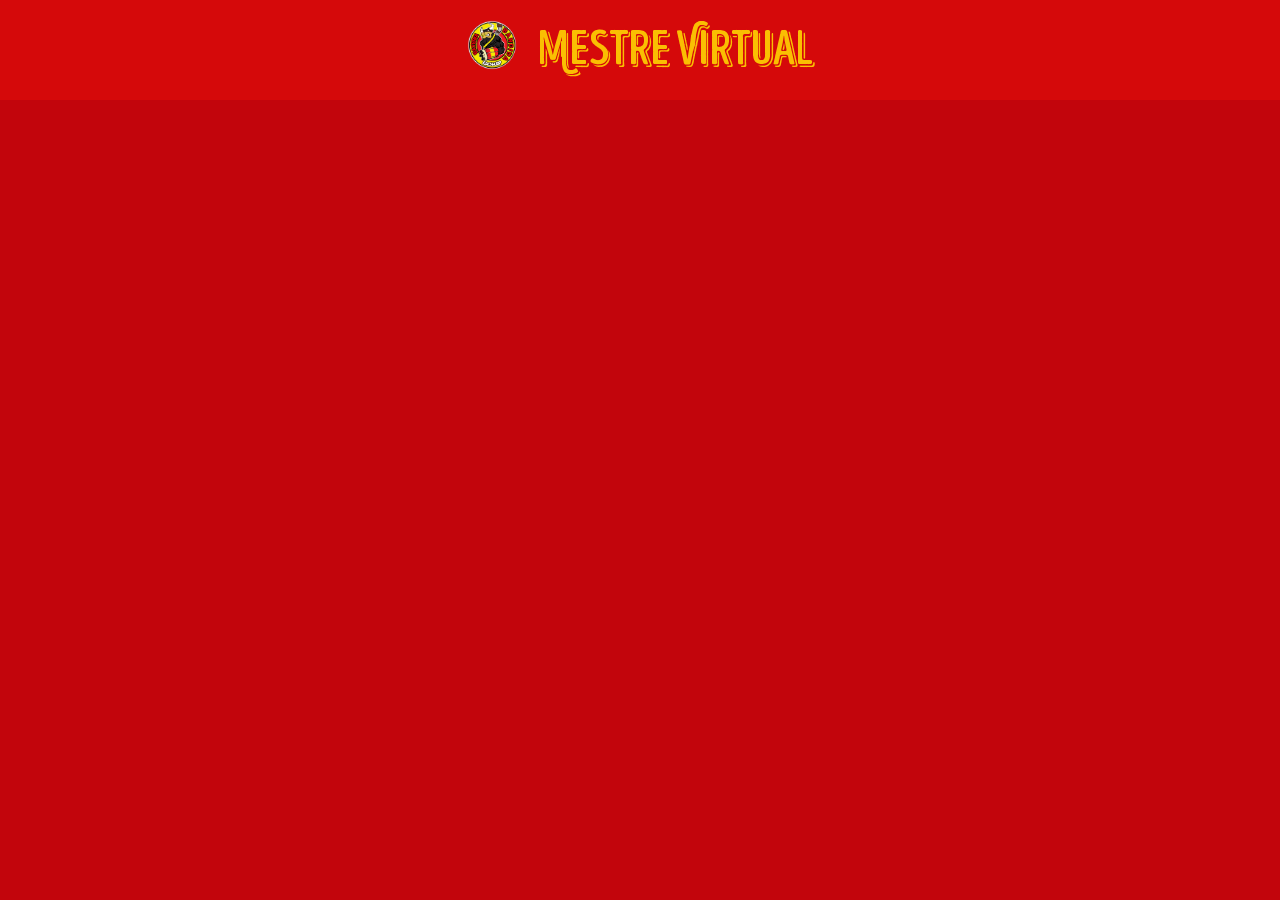
==== html/index.html @ daca6b1d "+ fontes personalizadas, cores, header e logo" ====
<!doctype html>
<html lang="pt-br">
  <head>
    <meta charset="UTF-8" />
    <meta name="viewport" content="width=device-width, initial-scale=1.0" />
    <link rel="icon" href="./favicon.png" />
    <link rel="stylesheet" href="../css/style.css" />
    <title>Mestre Virtual</title>
  </head>
  <body>
    <header>
      <img src="../img/bandida-logo-transparente.png" alt="Logo da Bateria Bandida com fundo transparente">
      <h1><strong>Mestre Virtual</strong></h1>
    </header>
  </body>
</html>
---- css/style.css ----
@font-face {
  font-family: "IntroHead-Base";
  src: url(../fonts/IntroHeadB-Trial-Base.ttf);
}

@font-face {
  font-family: "IntroHead-BaseShade";
  src: url(../fonts/IntroHeadBUC-Trial-BaseShade.ttf);
}

@font-face {
  font-family: "IntroHead-Shade";
  src: url(../fonts/IntroHeadB-Trial-Shade.ttf);
}

html,
body,
div,
span,
applet,
object,
iframe,
h1,
h2,
h3,
h4,
h5,
h6,
p,
blockquote,
pre,
a,
abbr,
acronym,
address,
big,
cite,
code,
del,
dfn,
em,
img,
ins,
kbd,
q,
s,
samp,
small,
strike,
strong,
sub,
sup,
tt,
var,
b,
u,
i,
center,
dl,
dt,
dd,
ol,
ul,
li,
fieldset,
form,
label,
legend,
table,
caption,
tbody,
tfoot,
thead,
tr,
th,
td,
article,
aside,
canvas,
details,
embed,
figure,
figcaption,
footer,
header,
hgroup,
menu,
nav,
output,
ruby,
section,
summary,
time,
mark,
audio,
video {
  margin: 0;
  padding: 0;
  border: 0;
  font-size: 100%;
  font: inherit;
  vertical-align: baseline;
}

:root {
  --bg-primary-color: #d5090a;
  --bg-secondary-color: #c2050c;
  --title-color: #fabf02;
  --title-font: "IntroHead-BaseShade";
  --text-font: "IntroHead-Base";
}

body {
  background-color: var(--bg-secondary-color);
}

h1 {
  color: var(--title-color);
  font-family: var(--title-font);
  font-size: 48px;
}

header img {
  width: 50px;
  height: 50px;
}

header {
  justify-content: center;
  background-color: var(--bg-primary-color);
  padding-top: 10px;
  display: flex;
  flex-direction: row;
  gap: 20px;
  padding: 20px 20px 20px 20px;
}
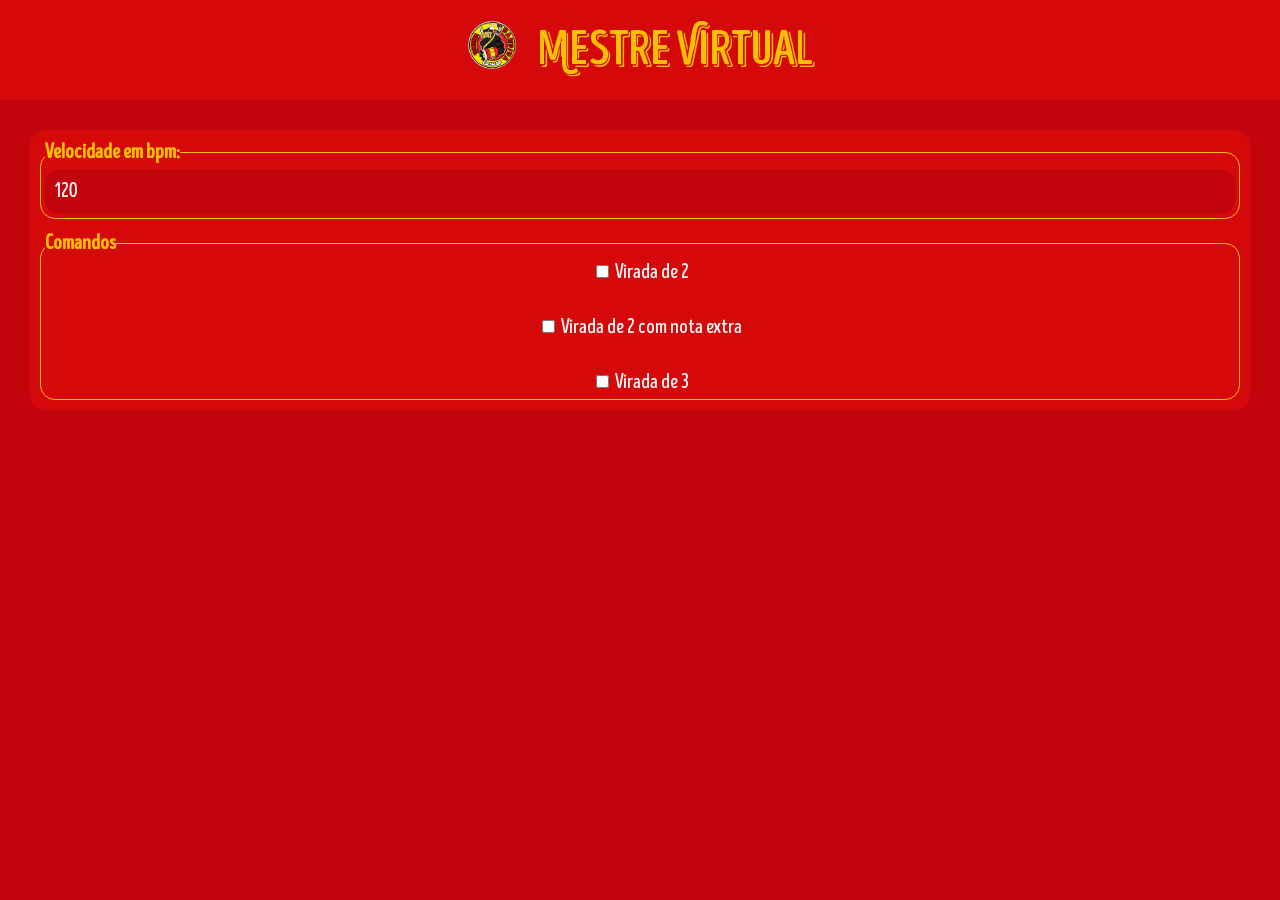
==== commit 2bd68af9: "+ forms, opção de velocidade e alguns comandos" ====
--- a/html/index.html
+++ b/html/index.html
@@ -9,8 +9,49 @@
   </head>
   <body>
     <header>
-      <img src="../img/bandida-logo-transparente.png" alt="Logo da Bateria Bandida com fundo transparente">
+      <img
+        src="../img/bandida-logo-transparente.png"
+        alt="Logo da Bateria Bandida com fundo transparente"
+      />
       <h1><strong>Mestre Virtual</strong></h1>
     </header>
+    <main>
+      <section class="metronome"></section>
+      <section class="config">
+        <form>
+          <fieldset>
+            <legend>Velocidade em bpm:</legend>
+            <div class="form-param">
+              <input
+                type="number"
+                name="vel"
+                id="vel"
+                min="30"
+                max="576"
+                value="120"
+              />
+            </div>
+          </fieldset>
+
+          <fieldset>
+            <legend>Comandos</legend>
+            <div class="form-param checkbox">
+              <div class="checkbox-container">
+                <input type="checkbox" name="vd2" id="vd2" />
+                <label for="vd2">Virada de 2</label>
+              </div>
+              <div class="checkbox-container">
+                <input type="checkbox" name="vd2n" id="vd2n" />
+                <label for="vd2n">Virada de 2 com nota extra</label>
+              </div>
+              <div class="checkbox-container">
+                <input type="checkbox" name="vd3" id="vd3" />
+                <label for="vd3">Virada de 3</label>
+              </div>
+            </div>
+          </fieldset>
+        </form>
+      </section>
+    </main>
   </body>
 </html>
--- a/css/style.css
+++ b/css/style.css
@@ -106,23 +106,16 @@
   --bg-primary-color: #d5090a;
   --bg-secondary-color: #c2050c;
   --title-color: #fabf02;
+  --text-color: #f1f1f1;
   --title-font: "IntroHead-BaseShade";
   --text-font: "IntroHead-Base";
 }
 
 body {
   background-color: var(--bg-secondary-color);
-}
-
-h1 {
-  color: var(--title-color);
-  font-family: var(--title-font);
-  font-size: 48px;
-}
-
-header img {
-  width: 50px;
-  height: 50px;
+  color: var(--text-color);
+  font-family: var(--text-font);
+  font-size: 20px;
 }
 
 header {
@@ -133,4 +126,68 @@
   flex-direction: row;
   gap: 20px;
   padding: 20px 20px 20px 20px;
+  position: sticky;
 }
+
+header img {
+  width: 50px;
+  height: 50px;
+}
+
+h1 {
+  color: var(--title-color);
+  font-family: var(--title-font);
+  font-size: 48px;
+}
+
+main {
+  padding: 30px;
+}
+
+form {
+  display: flex;
+  flex-direction: column;
+  gap: 12px;
+  background-color: var(--bg-primary-color);
+  padding: 10px;
+  border-radius: 15px;
+}
+
+legend {
+  color: var(--title-color);
+  font-weight: 600;
+}
+
+fieldset {
+  border: 1px solid var(--title-color);
+  border-radius: 15px;
+  padding: 4px;
+}
+
+.form-param {
+  display: flex;
+  flex-direction: row;
+  align-items: center;
+  gap: 30px;
+}
+
+input {
+  width: 100%;
+  background-color: var(--bg-secondary-color);
+  border: none;
+  border-radius: 15px;
+  outline: none;
+  padding: 10px;
+  color: var(--text-color);
+  font-family: var(--text-font);
+  font-size: 20px;
+}
+
+.form-param.checkbox {
+  flex-direction: column;
+  
+}
+
+input[type="checkbox"] {
+  width: auto;
+}
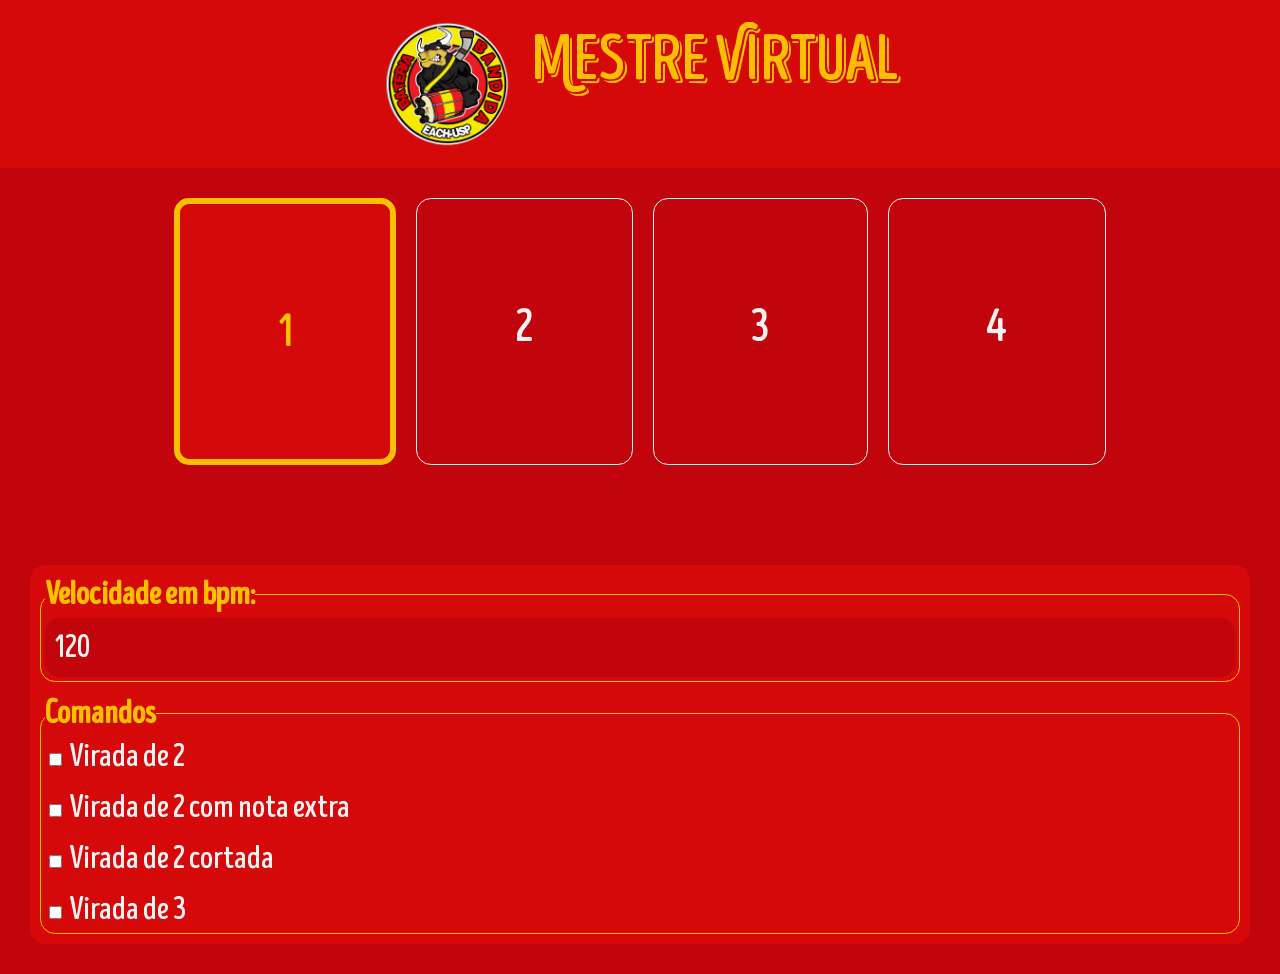
==== commit f34ae40e: "+ metrônomo, com estados ativo e inativo" ====
--- a/html/index.html
+++ b/html/index.html
@@ -16,7 +16,14 @@
       <h1><strong>Mestre Virtual</strong></h1>
     </header>
     <main>
-      <section class="metronome"></section>
+      <section class="metronome">
+        <div class="beats-container">
+          <h2 class="beat active">1</h2>
+          <h2 class="beat">2</h2>
+          <h2 class="beat">3</h2>
+          <h2 class="beat">4</h2>
+        </div>
+      </section>
       <section class="config">
         <form>
           <fieldset>
@@ -29,6 +36,7 @@
                 min="30"
                 max="576"
                 value="120"
+                required
               />
             </div>
           </fieldset>
@@ -40,14 +48,30 @@
                 <input type="checkbox" name="vd2" id="vd2" />
                 <label for="vd2">Virada de 2</label>
               </div>
+              <!-- <div class="checkbox-container">
+                <input type="checkbox" name="vd2" id="vd2" />
+                <label for="vd2">Virada de 2 com leves descendo</label>
+              </div> -->
               <div class="checkbox-container">
                 <input type="checkbox" name="vd2n" id="vd2n" />
                 <label for="vd2n">Virada de 2 com nota extra</label>
               </div>
               <div class="checkbox-container">
+                <input type="checkbox" name="vd2c" id="vd2c" />
+                <label for="vd2c">Virada de 2 cortada</label>
+              </div>
+              <div class="checkbox-container">
                 <input type="checkbox" name="vd3" id="vd3" />
                 <label for="vd3">Virada de 3</label>
               </div>
+              <!-- <div class="checkbox-container">
+                <input type="checkbox" name="subidacurta" id="subidacurta" />
+                <label for="subidacurta">Subida curta - tamborim</label>
+              </div>
+              <div class="checkbox-container">
+                <input type="checkbox" name="subidalonga" id="subidalonga" />
+                <label for="subidalonga">Subida longa - tamborim</label>
+              </div> -->
             </div>
           </fieldset>
         </form>
--- a/css/style.css
+++ b/css/style.css
@@ -115,7 +115,7 @@
   background-color: var(--bg-secondary-color);
   color: var(--text-color);
   font-family: var(--text-font);
-  font-size: 20px;
+  font-size: 32px;
 }
 
 header {
@@ -130,18 +130,45 @@
 }
 
 header img {
-  width: 50px;
-  height: 50px;
+  width: 128px;
+  height: 128px;
 }
 
 h1 {
   color: var(--title-color);
   font-family: var(--title-font);
-  font-size: 48px;
+  font-size: 64px;
 }
 
 main {
   padding: 30px;
+}
+
+.beats-container {
+  display: flex;
+  gap: 20px;
+  margin-bottom: 100px;
+  justify-content: center;
+  text-align: center;
+  vertical-align: middle;
+}
+
+.beats-container h2.beat {
+  display: block;
+  padding: 8%;
+  border-radius: 15px;
+  border-color: var(--text-color);
+  border-width: 1px;
+  border-style: solid;
+  background-color: var(--bg-secondary-color);
+  font-size: 48px;
+}
+
+.beats-container h2.beat.active {
+  border-color: var(--title-color);
+  border-width: 6px;
+  color: var(--title-color);
+  background-color: var(--bg-primary-color);
 }
 
 form {
@@ -180,12 +207,13 @@
   padding: 10px;
   color: var(--text-color);
   font-family: var(--text-font);
-  font-size: 20px;
+  font-size: 32px;
 }
 
 .form-param.checkbox {
   flex-direction: column;
-  
+  gap: 12px;
+  align-items: flex-start;
 }
 
 input[type="checkbox"] {
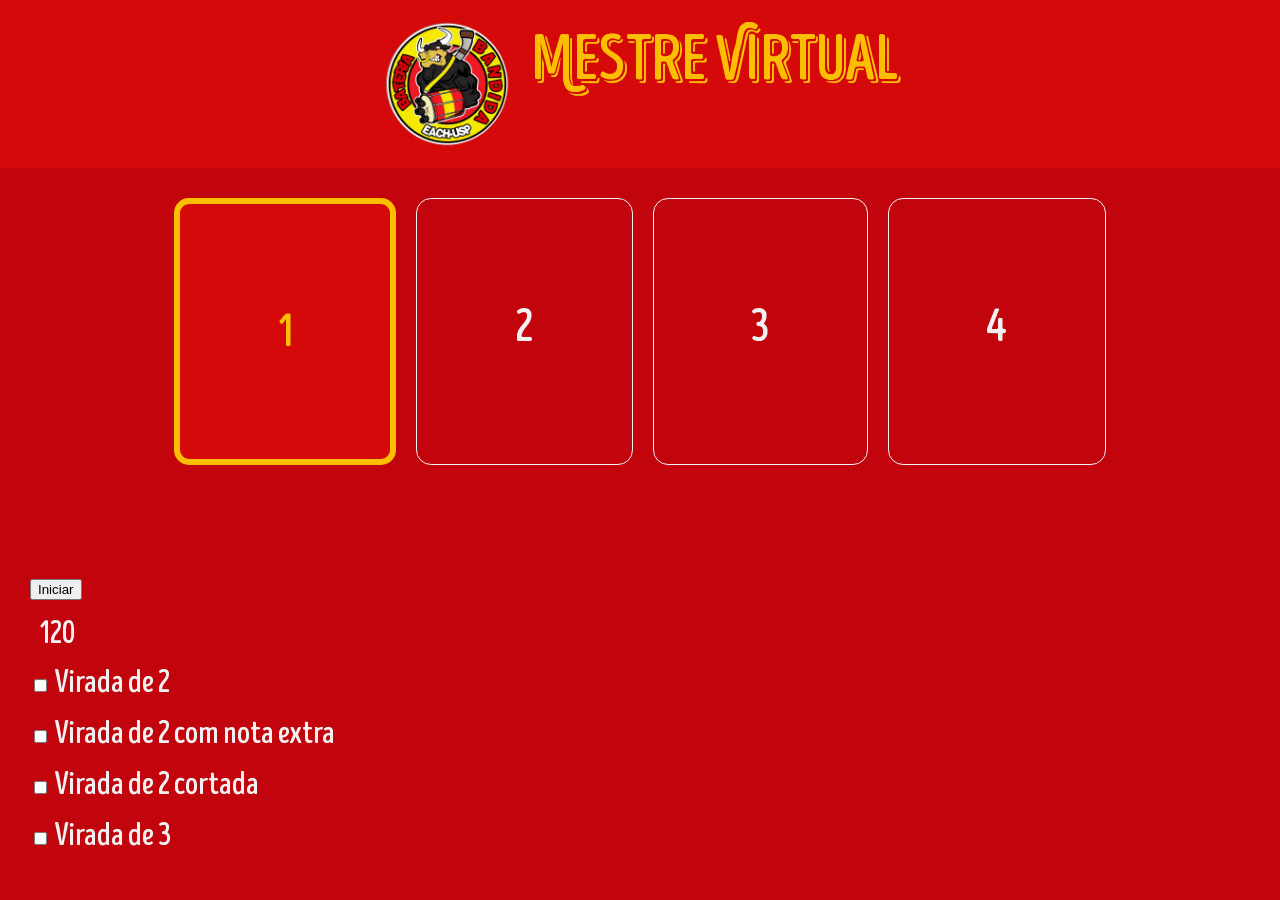
==== commit 2f74d0f6: "+ metrônomo funcionando e configurações retiradas do form" ====
--- a/html/index.html
+++ b/html/index.html
@@ -5,6 +5,7 @@
     <meta name="viewport" content="width=device-width, initial-scale=1.0" />
     <link rel="icon" href="./favicon.png" />
     <link rel="stylesheet" href="../css/style.css" />
+    <script src="../js/script.js" defer></script>
     <title>Mestre Virtual</title>
   </head>
   <body>
@@ -23,48 +24,45 @@
           <h2 class="beat">3</h2>
           <h2 class="beat">4</h2>
         </div>
+        <div class="metronomo-controls">
+          <button id="btn-play">Iniciar</button>
+        </div>
       </section>
       <section class="config">
-        <form>
-          <fieldset>
-            <legend>Velocidade em bpm:</legend>
-            <div class="form-param">
-              <input
-                type="number"
-                name="vel"
-                id="vel"
-                min="30"
-                max="576"
-                value="120"
-                required
-              />
-            </div>
-          </fieldset>
+        <div class="form-param">
+          <input
+            type="number"
+            name="vel"
+            id="vel"
+            min="30"
+            max="576"
+            value="120"
+            required
+          />
+        </div>
 
-          <fieldset>
-            <legend>Comandos</legend>
-            <div class="form-param checkbox">
-              <div class="checkbox-container">
-                <input type="checkbox" name="vd2" id="vd2" />
-                <label for="vd2">Virada de 2</label>
-              </div>
-              <!-- <div class="checkbox-container">
+        <div class="form-param checkbox">
+          <div class="checkbox-container">
+            <input type="checkbox" name="vd2" id="vd2" />
+            <label for="vd2">Virada de 2</label>
+          </div>
+          <!-- <div class="checkbox-container">
                 <input type="checkbox" name="vd2" id="vd2" />
                 <label for="vd2">Virada de 2 com leves descendo</label>
               </div> -->
-              <div class="checkbox-container">
-                <input type="checkbox" name="vd2n" id="vd2n" />
-                <label for="vd2n">Virada de 2 com nota extra</label>
-              </div>
-              <div class="checkbox-container">
-                <input type="checkbox" name="vd2c" id="vd2c" />
-                <label for="vd2c">Virada de 2 cortada</label>
-              </div>
-              <div class="checkbox-container">
-                <input type="checkbox" name="vd3" id="vd3" />
-                <label for="vd3">Virada de 3</label>
-              </div>
-              <!-- <div class="checkbox-container">
+          <div class="checkbox-container">
+            <input type="checkbox" name="vd2n" id="vd2n" />
+            <label for="vd2n">Virada de 2 com nota extra</label>
+          </div>
+          <div class="checkbox-container">
+            <input type="checkbox" name="vd2c" id="vd2c" />
+            <label for="vd2c">Virada de 2 cortada</label>
+          </div>
+          <div class="checkbox-container">
+            <input type="checkbox" name="vd3" id="vd3" />
+            <label for="vd3">Virada de 3</label>
+          </div>
+          <!-- <div class="checkbox-container">
                 <input type="checkbox" name="subidacurta" id="subidacurta" />
                 <label for="subidacurta">Subida curta - tamborim</label>
               </div>
@@ -72,9 +70,7 @@
                 <input type="checkbox" name="subidalonga" id="subidalonga" />
                 <label for="subidalonga">Subida longa - tamborim</label>
               </div> -->
-            </div>
-          </fieldset>
-        </form>
+        </div>
       </section>
     </main>
   </body>
--- a/css/style.css
+++ b/css/style.css
@@ -165,6 +165,7 @@
 }
 
 .beats-container h2.beat.active {
+
   border-color: var(--title-color);
   border-width: 6px;
   color: var(--title-color);
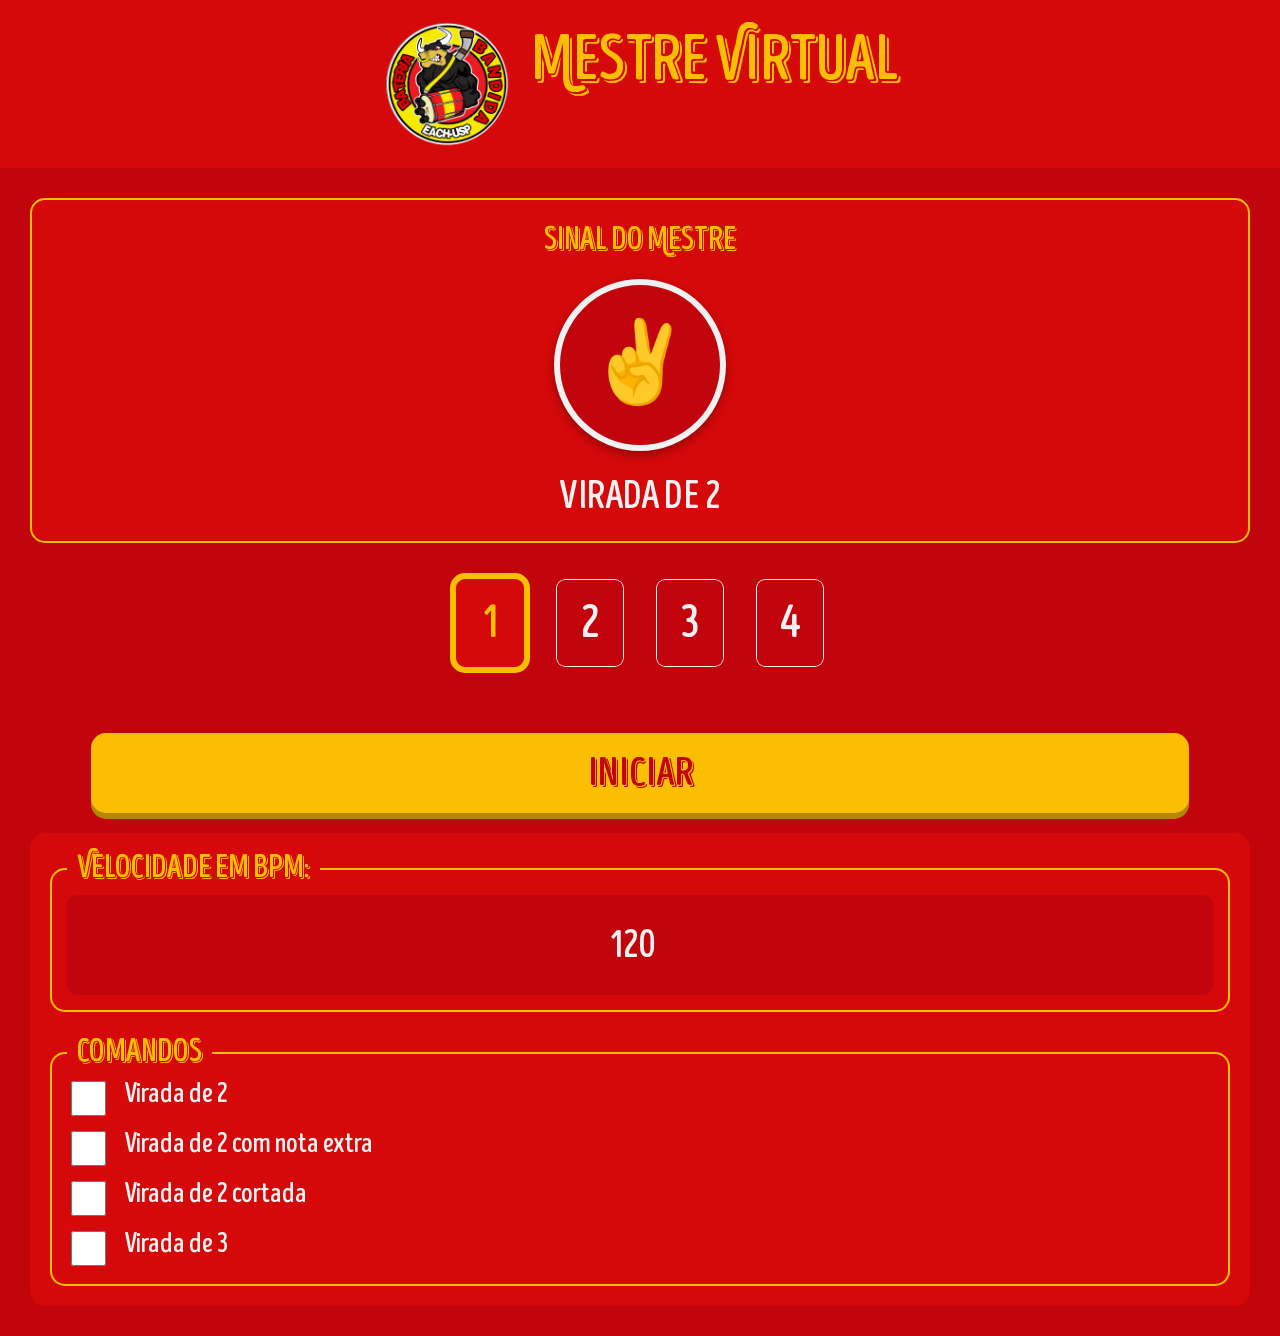
==== commit 579b9bd5: "+ área dos sinais do mestre e metrônomo melhorado" ====
--- a/html/index.html
+++ b/html/index.html
@@ -17,6 +17,19 @@
       <h1><strong>Mestre Virtual</strong></h1>
     </header>
     <main>
+      <section class="comando-display">
+        <h2 class="comando-titulo">Sinal do Mestre</h2>
+        <div class="sinal-container">
+          <span id="sinal-emoji">✌️</span>
+          <img
+            src="../img/bandida-logo-transparente.png"
+            alt="Sinal do mestre"
+            id="sinal-imagem"
+            style="display: none"
+          />
+        </div>
+        <p id="comando-texto">Virada de 2</p>
+      </section>
       <section class="metronome">
         <div class="beats-container">
           <h2 class="beat active">1</h2>
@@ -29,47 +42,42 @@
         </div>
       </section>
       <section class="config">
-        <div class="form-param">
-          <input
-            type="number"
-            name="vel"
-            id="vel"
-            min="30"
-            max="576"
-            value="120"
-            required
-          />
-        </div>
+        <div class="config-box">
+          <div class="config-group">
+            <span class="config-title">Velocidade em bpm:</span>
+            <div class="form-param">
+              <input
+                type="number"
+                name="vel"
+                id="vel"
+                min="30"
+                max="576"
+                value="120"
+              />
+            </div>
+          </div>
 
-        <div class="form-param checkbox">
-          <div class="checkbox-container">
-            <input type="checkbox" name="vd2" id="vd2" />
-            <label for="vd2">Virada de 2</label>
-          </div>
-          <!-- <div class="checkbox-container">
+          <div class="config-group">
+            <span class="config-title">Comandos</span>
+            <div class="form-param checkbox">
+              <div class="checkbox-container">
                 <input type="checkbox" name="vd2" id="vd2" />
-                <label for="vd2">Virada de 2 com leves descendo</label>
-              </div> -->
-          <div class="checkbox-container">
-            <input type="checkbox" name="vd2n" id="vd2n" />
-            <label for="vd2n">Virada de 2 com nota extra</label>
-          </div>
-          <div class="checkbox-container">
-            <input type="checkbox" name="vd2c" id="vd2c" />
-            <label for="vd2c">Virada de 2 cortada</label>
-          </div>
-          <div class="checkbox-container">
-            <input type="checkbox" name="vd3" id="vd3" />
-            <label for="vd3">Virada de 3</label>
-          </div>
-          <!-- <div class="checkbox-container">
-                <input type="checkbox" name="subidacurta" id="subidacurta" />
-                <label for="subidacurta">Subida curta - tamborim</label>
+                <label for="vd2">Virada de 2</label>
               </div>
               <div class="checkbox-container">
-                <input type="checkbox" name="subidalonga" id="subidalonga" />
-                <label for="subidalonga">Subida longa - tamborim</label>
-              </div> -->
+                <input type="checkbox" name="vd2n" id="vd2n" />
+                <label for="vd2n">Virada de 2 com nota extra</label>
+              </div>
+              <div class="checkbox-container">
+                <input type="checkbox" name="vd2c" id="vd2c" />
+                <label for="vd2c">Virada de 2 cortada</label>
+              </div>
+              <div class="checkbox-container">
+                <input type="checkbox" name="vd3" id="vd3" />
+                <label for="vd3">Virada de 3</label>
+              </div>
+            </div>
+          </div>
         </div>
       </section>
     </main>
--- a/css/style.css
+++ b/css/style.css
@@ -144,61 +144,108 @@
   padding: 30px;
 }
 
+.comando-display {
+  display: flex;
+  flex-direction: column;
+  align-items: center;
+  justify-content: center;
+  background-color: var(--bg-primary-color);
+  border-radius: 15px;
+  padding: 20px;
+  margin-bottom: 30px;
+  border: 2px solid var(--title-color);
+  text-align: center;
+}
+
+.comando-titulo {
+  color: var(--title-color);
+  font-family: var(--title-font);
+  font-size: 32px;
+  margin-bottom: 20px;
+}
+
+.sinal-container {
+  width: 160px;
+  height: 160px;
+  display: flex;
+  align-items: center;
+  justify-content: center;
+  background-color: var(--bg-secondary-color);
+  border-radius: 50%;
+  border: 6px solid var(--text-color);
+  margin-bottom: 20px;
+  overflow: hidden;
+  box-shadow: 0 4px 10px rgba(0, 0, 0, 0.3);
+}
+
+.sinal-container img {
+  width: 75%;
+  height: auto;
+  object-fit: contain;
+}
+
+#sinal-emoji {
+  font-size: 80px;
+}
+
+#comando-texto {
+  color: var(--text-color);
+  font-family: var(--text-font);
+  font-size: 40px;
+  text-transform: uppercase;
+  margin: 0;
+  min-height: 48px;
+}
+
+.comando-destaque {
+  animation: piscar 0.3s ease-in-out 2;
+}
+
+@keyframes piscar {
+  0% {
+    transform: scale(1);
+    border-color: var(--text-color);
+  }
+  50% {
+    transform: scale(1.1);
+    border-color: var(--title-color);
+  }
+  100% {
+    transform: scale(1);
+    border-color: var(--text-color);
+  }
+}
+
 .beats-container {
   display: flex;
   gap: 20px;
-  margin-bottom: 100px;
+  margin-bottom: 60px;
   justify-content: center;
   text-align: center;
   vertical-align: middle;
 }
 
 .beats-container h2.beat {
-  display: block;
-  padding: 8%;
-  border-radius: 15px;
-  border-color: var(--text-color);
-  border-width: 1px;
-  border-style: solid;
+  box-sizing: border-box;
+  display: flex;
+  justify-content: center;
+  align-items: center;
+  width: 80px;
+  height: 100px;
+  margin: 0;
+  border-radius: 15px;
+  border: 6px solid var(--bg-secondary-color);
+  box-shadow: inset 0 0 0 1px var(--text-color);
   background-color: var(--bg-secondary-color);
   font-size: 48px;
 }
 
 .beats-container h2.beat.active {
-
   border-color: var(--title-color);
-  border-width: 6px;
+  box-shadow: none;
   color: var(--title-color);
   background-color: var(--bg-primary-color);
 }
-
-form {
-  display: flex;
-  flex-direction: column;
-  gap: 12px;
-  background-color: var(--bg-primary-color);
-  padding: 10px;
-  border-radius: 15px;
-}
-
-legend {
-  color: var(--title-color);
-  font-weight: 600;
-}
-
-fieldset {
-  border: 1px solid var(--title-color);
-  border-radius: 15px;
-  padding: 4px;
-}
-
-.form-param {
-  display: flex;
-  flex-direction: row;
-  align-items: center;
-  gap: 30px;
-}
-
 input {
   width: 100%;
   background-color: var(--bg-secondary-color);
@@ -211,12 +258,104 @@
   font-size: 32px;
 }
 
-.form-param.checkbox {
+.config-box {
+  display: flex;
   flex-direction: column;
-  gap: 12px;
+  gap: 25px;
+  background-color: var(--bg-primary-color);
+  padding: 20px;
+  border-radius: 15px;
+}
+
+.config-group {
+  border: 2px solid var(--title-color);
+  border-radius: 15px;
+  padding: 25px 15px 15px 15px;
+  position: relative;
+  margin-top: 15px;
+}
+
+.config-group .form-param {
+  display: flex;
+  flex-wrap: wrap;
+  align-items: center;
+  gap: 10px;
+  width: 100%;
+}
+
+.config-title {
+  color: var(--title-color);
+  font-family: var(--title-font);
+  font-size: 32px;
+  position: absolute;
+  top: -22px;
+  left: 15px;
+  background-color: var(--bg-primary-color);
+  padding: 0 10px;
+}
+
+#vel {
+  width: 100%;
+  background-color: var(--bg-secondary-color);
+  color: var(--text-color);
+  font-family: var(--text-font);
+  font-size: 40px;
+  border: none;
+  border-radius: 10px;
+  padding: 10px;
+  text-align: center;
+  box-sizing: border-box;
+  flex: 1;
+  min-width: 100px;
+  vertical-align: middle;
+  height: 100px;
+}
+
+.checkbox-container {
+  display: flex;
   align-items: flex-start;
+  gap: 15px;
+  width: 100%;
 }
 
 input[type="checkbox"] {
-  width: auto;
-}
+  width: 35px;
+  height: 35px;
+  flex-shrink: 0;
+  accent-color: var(--title-color);
+  cursor: pointer;
+  margin-top: 2px;
+}
+
+.checkbox-container label {
+  cursor: pointer;
+  line-height: 1.1;
+  font-size: 28px;
+  word-wrap: break-word;
+}
+
+.metronomo-controls {
+  width: 100%;
+  display: flex;
+  justify-content: center;
+  margin-bottom: 20px;
+}
+
+#btn-play {
+  background-color: var(--title-color);
+  color: var(--bg-secondary-color);
+  font-family: var(--title-font);
+  font-size: 40px;
+  border: none;
+  border-radius: 15px;
+  padding: 15px 30px;
+  width: 90%;
+  cursor: pointer;
+  box-shadow: 0 6px 0px #b38800;
+  transition: all 0.1s ease;
+}
+
+#btn-play:active {
+  transform: translateY(6px);
+  box-shadow: 0 0px 0px #b38800;
+}
